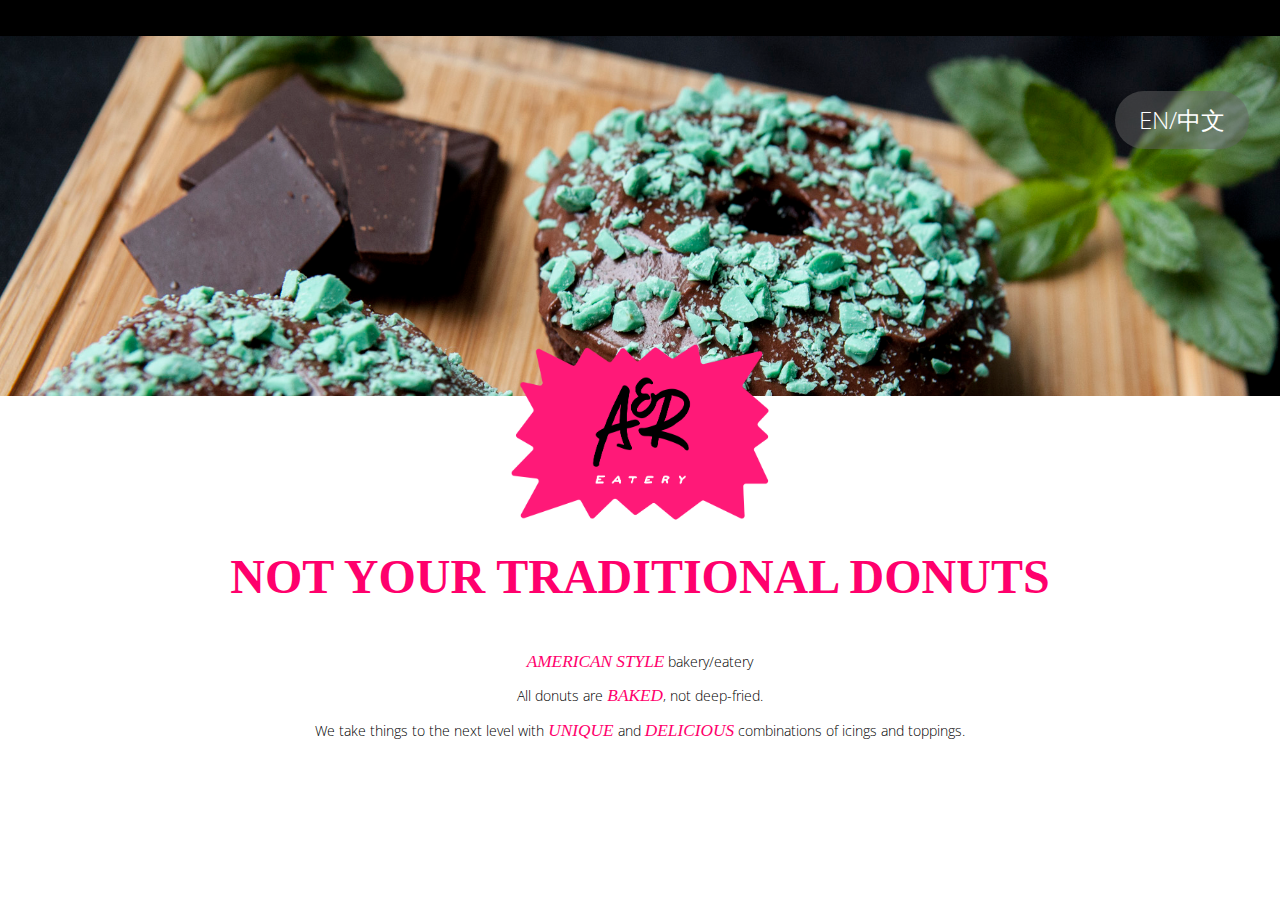
==== index.html @ 25905fc3 "made more responsive code. Issues with landing text font size" ====
<!DOCTYPE html>
<html>
<head>
  <meta charset="utf-8">
  <link href="https://fonts.googleapis.com/css?family=Open+Sans:300,400|Permanent+Marker" rel="stylesheet">
  <link rel="stylesheet" type="text/css" href="style.css">
</head>

<body>
  <div class="page-container">
    <div ng-view class="page-content">
      <div class="marquee">
        <p>Pre-order before 5pm for next-day delivery.  |  We bake and deliver 7 days a week. | Contact us: 139 1878 9324</p>
      </div>
      <div id="slider">
        <figure>
        <img src="images/IMG_0005.jpg" alt="">
        <img src="images/IMG_0007.jpg" alt="">
        <img src="images/IMG_0034.jpg" alt="">
        <img src="images/IMG_0055.jpg" alt="">
        <img src="images/IMG_0087.jpg" alt="">
        </figure>
        <button class="lang-btn">EN/中文</button>
      </div>
      <div class="logo">
        <img src="images/areatery-logo.png" alt="logo">
      </div>
<!--       <div class="landing-text">
        <h3>NOT YOUR TRADITIONAL DONUTS</h3>
        <div><span class="accent-font">AMERICAN STYLE</span><span class="general-font"> bakery/eatery</span></div>
        <p><span class="general-font">All donuts are</span><span class="accent-font"> BAKED</span><span class="general-font">, not deep-fried.</span></p>
        <p><span class="general-font">We take things to the next level with</span><span class="accent-font"> UNIQUE</span><span class="general-font"> and</span><span class="accent-font"> DELICIOUS</span><span class="general-font"> combinations of icings and toppings.</span></p>
      </div> -->
      <div class="landing-text">
        <h3>NOT YOUR TRADITIONAL DONUTS</h3>
        <p><em>AMERICAN STYLE</em> bakery/eatery</p>
        <p>All donuts are<em> BAKED</em>, not deep-fried.</p>
        <p>We take things to the next level with<em> UNIQUE</em> and<em> DELICIOUS</em> combinations of icings and toppings.</p>
      </div>
    </div>
  </div>
</body>
</html>
---- style.css ----
/* BASIC SETUP */

body { margin: 0; }

.page-container {
  position: relative;
/*  max-width: 480px;*/
  margin: 0 auto;
  background: #ffffff;
  min-height: 100vh;
  outline: none !important;
  overflow-x: hidden;
  background: white;
  animation: fadeIn 0.4s 1 ease-out;
  animation-fill-mode: forwards;
}

.page-content {
  display: block;
  padding-bottom: 100px;
  box-sizing: border-box;
  padding-top: 4vh;
}

/* MARQUEE */

/*.marquee-container {
  position: absolute;
  z-index: 1000;
  top: 0px;
  left: 0px;
  width: 100%;
  height: 40px;
  line-height: 40px;
  background: black;
  color: white;
  font-size: 14px;
  padding: 0px;
  overflow: hidden;
  border-bottom: 1px solid rgba(0,0,0,0.1);
}

.marquee {
  white-space: nowrap;
  position: absolute;
  top: 0px;
  left: 0px;
  height: 100%;
  font-weight: bold;
}*/

.marquee {
  height: 4vh;
  overflow: hidden;
  position: absolute;
  background: black;
  color: white;
  top: 0px;
  left: 0px;
  width: 100%;
  white-space: nowrap;
  display: flex;
  justify-content: center;
  align-items: center;
}

.marquee p {
 /*position: absolute;
 width: 100%;
 height: 100%;
 margin: 0;
 line-height: 50px;*/
 text-align: center;
 font-family: 'Open Sans', sans-serif;
 font-weight: 300;
 font-size: 1.6em;
 /* Starting position */
 -moz-transform:translateX(100%);
 -webkit-transform:translateX(100%);
 transform:translateX(100%);
 /* Apply animation to this element */
 -moz-animation: scroll-left 5s linear infinite;
 -webkit-animation: scroll-left 5s linear infinite;
 animation: scroll-left 10s linear infinite;
}
/* Move it (define the animation) */
@-moz-keyframes scroll-left {
 0%   { -moz-transform: translateX(100%); }
 100% { -moz-transform: translateX(-100%); }
}
@-webkit-keyframes scroll-left {
 0%   { -webkit-transform: translateX(100%); }
 100% { -webkit-transform: translateX(-100%); }
}
@keyframes scroll-left {
 0%   {
 -moz-transform: translateX(100%); /* Browser bug fix */
 -webkit-transform: translateX(100%); /* Browser bug fix */
 transform: translateX(100%);
 }
 100% {
 -moz-transform: translateX(-100%); /* Browser bug fix */
 -webkit-transform: translateX(-100%); /* Browser bug fix */
 transform: translateX(-100%);
 }
}


@keyframes slidy {/*working except slide 5 */
0% { left: 0%; }
20% { left: 0%; }
25% { left: -100%; }
45% { left: -100%; }
50% { left: -200%; }
70% { left: -200%; }
75% { left: -300%; }
95% { left: -300%; }
100% { left: -400%; }
}
@keyframes slidy2 {
0% { left: 0%; }
20% { left: 0%; }
25% { left: -100%; }
40% { left: -100%; }
45% {left: -100%; }
60% { left: -200%; }
65% { left: -200%; }
80% { left: -300%; }
85% { left: -300%; }
/*90% { left: -400%; }*/
100% { left: -400%; }
}

/* SLIDER */

div#slider {
  overflow: hidden;
  height: 40vh;
}

div#slider figure img {
  width: 20%;
  float: left;
  min-height: 40vh;
}

div#slider figure {
  position: relative;
  width: 500%;
  margin: 0;
  left: 0;
  text-align: left;
  font-size: 0;
  animation: 15s slidy2 infinite;
}

/* LANGUAGE SWITCHER */
.lang-btn {
  background-color: rgba(100,100,100,0.5);
  border: none;
  color: white;
  padding: 0.5em 1em;
  text-align: center;
  text-decoration: none;
  font-family: 'Open Sans', sans-serif;
  font-size: 1.5em;
  position: absolute;
  right: 1.3em;
  top: 3.8em;
  border-radius: 50px;
  font-weight: 300;
}

/* LOGO */

.logo {
  width: 100%;
  position: absolute;
  top: 38vh;
  left: 50%;
}

/*@media only screen and (min-width: 500px) {
    .logo {
        transform: translate(-60%);
    }
}*/

.logo img {
  height: 20vh;
  transform: translateX(-50%);
}

/* LANDING TEXT */

.landing-text {
/*  position: relative;*/
  text-align: center;
  margin-top: 17vh;
  padding: 0 2em;
}

/*@media only screen and (max-width: 500px) {
    .landing-text {
        margin-top: 45%;
    }
}*/

.landing-text h3 {
  font-family: 'Permanent Marker', cursive;
  color: #ff006c;
  font-size: 3em;
}
/*
.general-font {
  font-family: 'Open Sans', sans-serif;
  color: black;
  font-weight: 300;
  font-size: 0.9em;
}

.accent-font {
  font-family: 'Permanent Marker', cursive;
  color: #ff006c;
  font-size: 1.2em;
}
*/
.landing-text p {
  font-family: 'Open Sans', sans-serif;
  color: black;
  font-weight: 300;
  font-size: 0.9em;
}

.landing-text em {
  font-family: 'Permanent Marker', cursive;
  color: #ff006c;
  font-size: 1.2em;
}
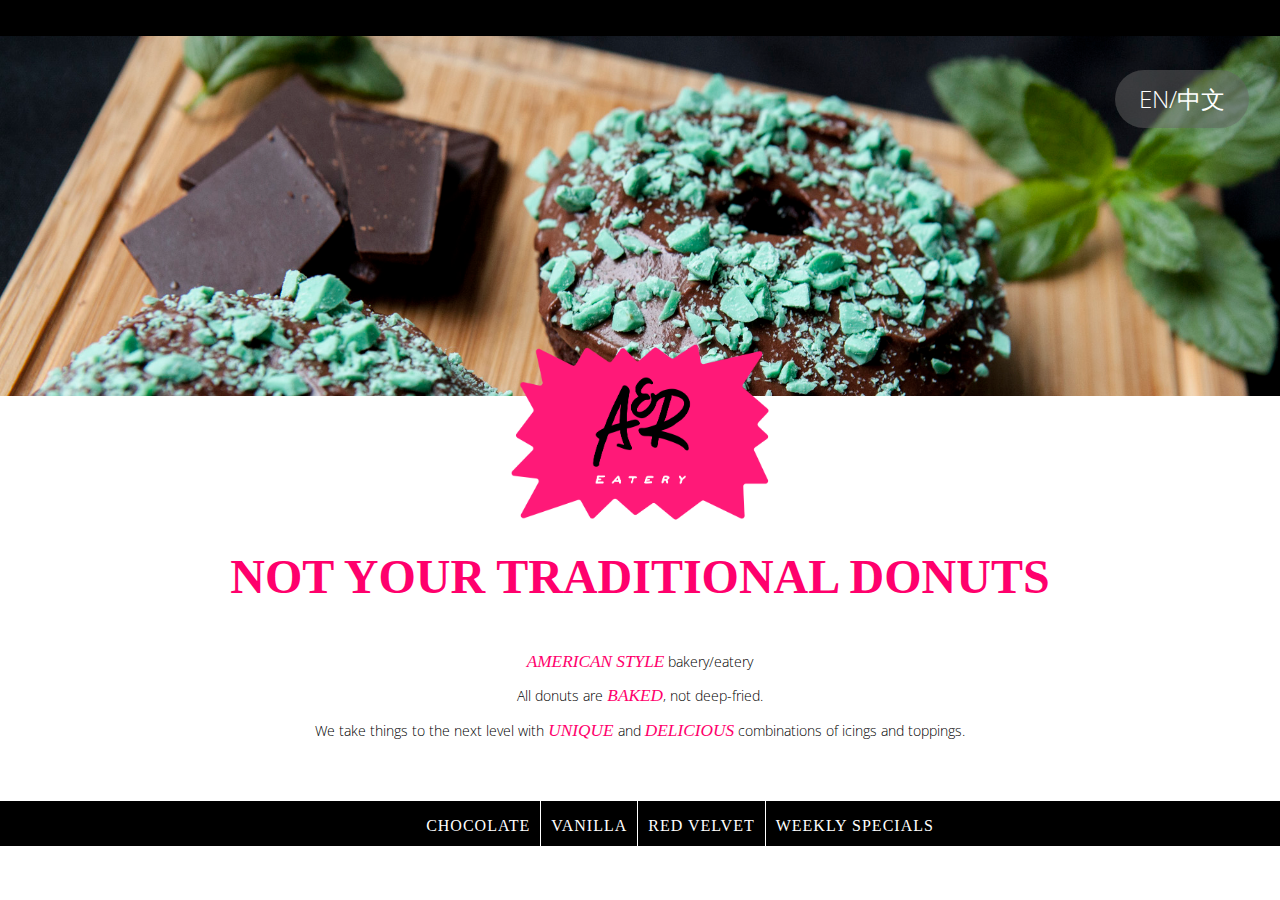
==== commit 0b09edf9: "started categories portion of footer, also fixed up language button a tiny bit" ====
--- a/index.html
+++ b/index.html
@@ -25,18 +25,30 @@
       <div class="logo">
         <img src="images/areatery-logo.png" alt="logo">
       </div>
+
 <!--       <div class="landing-text">
         <h3>NOT YOUR TRADITIONAL DONUTS</h3>
-        <div><span class="accent-font">AMERICAN STYLE</span><span class="general-font"> bakery/eatery</span></div>
+        <p><span class="accent-font">AMERICAN STYLE</span><span class="general-font"> bakery/eatery</span></p>
+
         <p><span class="general-font">All donuts are</span><span class="accent-font"> BAKED</span><span class="general-font">, not deep-fried.</span></p>
+
         <p><span class="general-font">We take things to the next level with</span><span class="accent-font"> UNIQUE</span><span class="general-font"> and</span><span class="accent-font"> DELICIOUS</span><span class="general-font"> combinations of icings and toppings.</span></p>
       </div> -->
+
       <div class="landing-text">
         <h3>NOT YOUR TRADITIONAL DONUTS</h3>
         <p><em>AMERICAN STYLE</em> bakery/eatery</p>
         <p>All donuts are<em> BAKED</em>, not deep-fried.</p>
         <p>We take things to the next level with<em> UNIQUE</em> and<em> DELICIOUS</em> combinations of icings and toppings.</p>
       </div>
+    <div class="footer">
+      <ul class="categories">
+        <li><a href="#">Chocolate</a></li>
+        <li><a href="#">Vanilla</a></li>
+        <li><a href="#">Red Velvet</a></li>
+        <li style="border-right: hidden;"><a href="#">Weekly Specials</a></li>
+      </ul>
+    </div>
     </div>
   </div>
 </body>
--- a/style.css
+++ b/style.css
@@ -166,9 +166,16 @@
   font-size: 1.5em;
   position: absolute;
   right: 1.3em;
-  top: 3.8em;
+  top: 2.9em;
   border-radius: 50px;
   font-weight: 300;
+}
+
+@media only screen and (max-width: 550px) {
+  .lang-btn {
+    padding: 0.2em .7em;
+    font-size: 1.2em;
+  }
 }
 
 /* LOGO */
@@ -238,4 +245,45 @@
   font-size: 1.2em;
 }
 
-
+.categories {
+  list-style: none;
+  height: 5vh;
+  overflow-x: auto;
+  background: black;
+  position: absolute;
+  bottom: 6vh;
+  left: 0px;
+  width: 100%;
+  display: block;
+  overflow-y: hidden;
+  white-space: nowrap;
+  font-size: 0px;
+  text-align: center;
+}
+
+.categories li {
+  float: none;
+  text-decoration: none;
+  height: 50px;
+  border-right: .5px solid white;
+  border-bottom: .5px solid white;
+  display: inline;
+  color: white;
+  line-height: 50px;
+  padding: 0px 10px;
+  text-transform: uppercase;
+  letter-spacing: 1px;
+  font-weight: normal;
+  width: auto;
+  display: inline-block;
+  font-family: 'Permanent Marker', cursive;
+  font-size: 16px;
+}
+
+.categories a {
+  color: inherit;
+  text-decoration: none;
+  font-weight: lighter;
+  display: inline-block;
+}
+
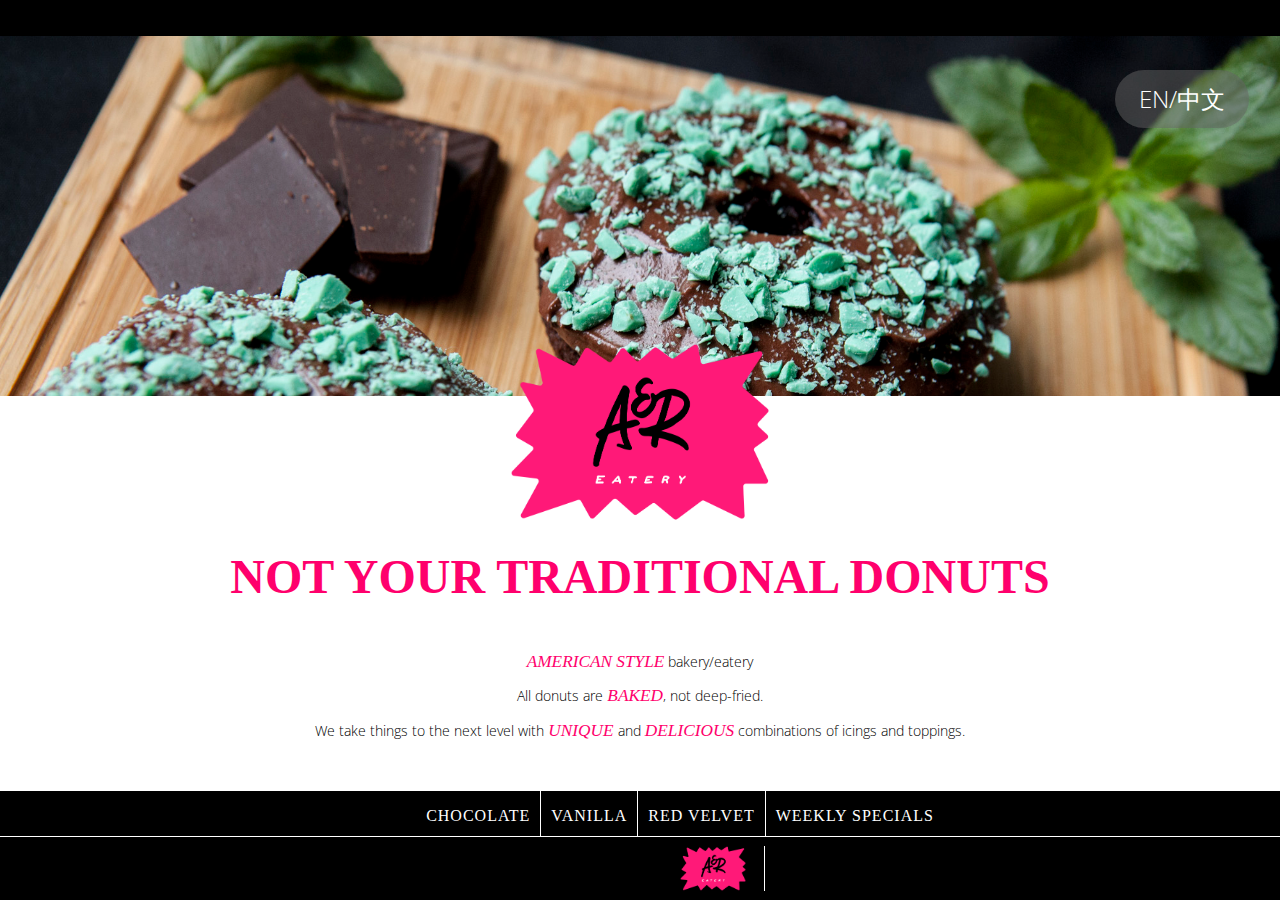
==== commit dd4b0f2d: "added image to bottom navbar, but unable to figure out how to make the navbar responsive in the way " ====
--- a/index.html
+++ b/index.html
@@ -41,14 +41,20 @@
         <p>All donuts are<em> BAKED</em>, not deep-fried.</p>
         <p>We take things to the next level with<em> UNIQUE</em> and<em> DELICIOUS</em> combinations of icings and toppings.</p>
       </div>
-    <div class="footer">
-      <ul class="categories">
-        <li><a href="#">Chocolate</a></li>
-        <li><a href="#">Vanilla</a></li>
-        <li><a href="#">Red Velvet</a></li>
-        <li style="border-right: hidden;"><a href="#">Weekly Specials</a></li>
-      </ul>
-    </div>
+      <div class="footer">
+        <ul class="categories">
+          <li><a href="#">Chocolate</a></li>
+          <li><a href="#">Vanilla</a></li>
+          <li><a href="#">Red Velvet</a></li>
+          <li><a href="#">Weekly Specials</a></li>
+        </ul>
+        <ul class="nav-bar">
+          <li><img src="images/areatery-logo.png" alt=""></li>
+          <li><a href="#">Order Now</a></li>
+          <li><a href="#">Red Velvet</a></li>
+          <li><a href="#">Weekly Specials</a></li>
+        </ul>
+      </div>
     </div>
   </div>
 </body>
--- a/style.css
+++ b/style.css
@@ -250,15 +250,17 @@
   height: 5vh;
   overflow-x: auto;
   background: black;
-  position: absolute;
-  bottom: 6vh;
+  position: fixed;
+  bottom: 7vh;
   left: 0px;
   width: 100%;
   display: block;
-  overflow-y: hidden;
-  white-space: nowrap;
+  /*overflow-y: hidden;*/
+  /*white-space: nowrap;*/
   font-size: 0px;
   text-align: center;
+  border-bottom: .5px solid white;
+  z-index: 9999;
 }
 
 .categories li {
@@ -278,6 +280,11 @@
   display: inline-block;
   font-family: 'Permanent Marker', cursive;
   font-size: 16px;
+  /*transform: translate(-10%);*/
+}
+
+.categories li:last-child {
+  border-right: hidden;
 }
 
 .categories a {
@@ -287,3 +294,58 @@
   display: inline-block;
 }
 
+/*@media only screen and (max-width: 600px) {
+  .categories li {
+
+  }
+}*/
+
+.nav-bar {
+  list-style: none;
+  height: 7vh;
+  overflow-x: auto;
+  background: black;
+  position: fixed;
+  bottom: 0;
+  left: 0px;
+  width: 100%;
+  display: block;
+  overflow-y: hidden;
+  white-space: nowrap;
+  font-size: 0px;
+  text-align: center;
+  border-top: .5px solid white;
+}
+
+/*.nav-bar li {
+  float: none;
+  text-decoration: none;
+  height: 50px;
+  border-right: .5px solid white;
+  display: inline;
+  color: white;
+  line-height: 50px;
+  padding: 0px 10px;
+  text-transform: uppercase;
+  letter-spacing: 1px;
+  font-weight: normal;
+  width: auto;
+  display: inline-block;
+  font-family: 'Permanent Marker', cursive;
+  font-size: 16px;
+  /*transform: translate(-10%);
+}*/
+
+.nav-bar img {
+  height: 5vh;
+  position: absolute;
+  bottom: 1vh;
+  border-right: .5px solid white;
+  padding-right: 2vh;
+}
+
+.footer {
+  display: table;   /* Allow the centering to work */
+  margin: 0 auto;
+}
+
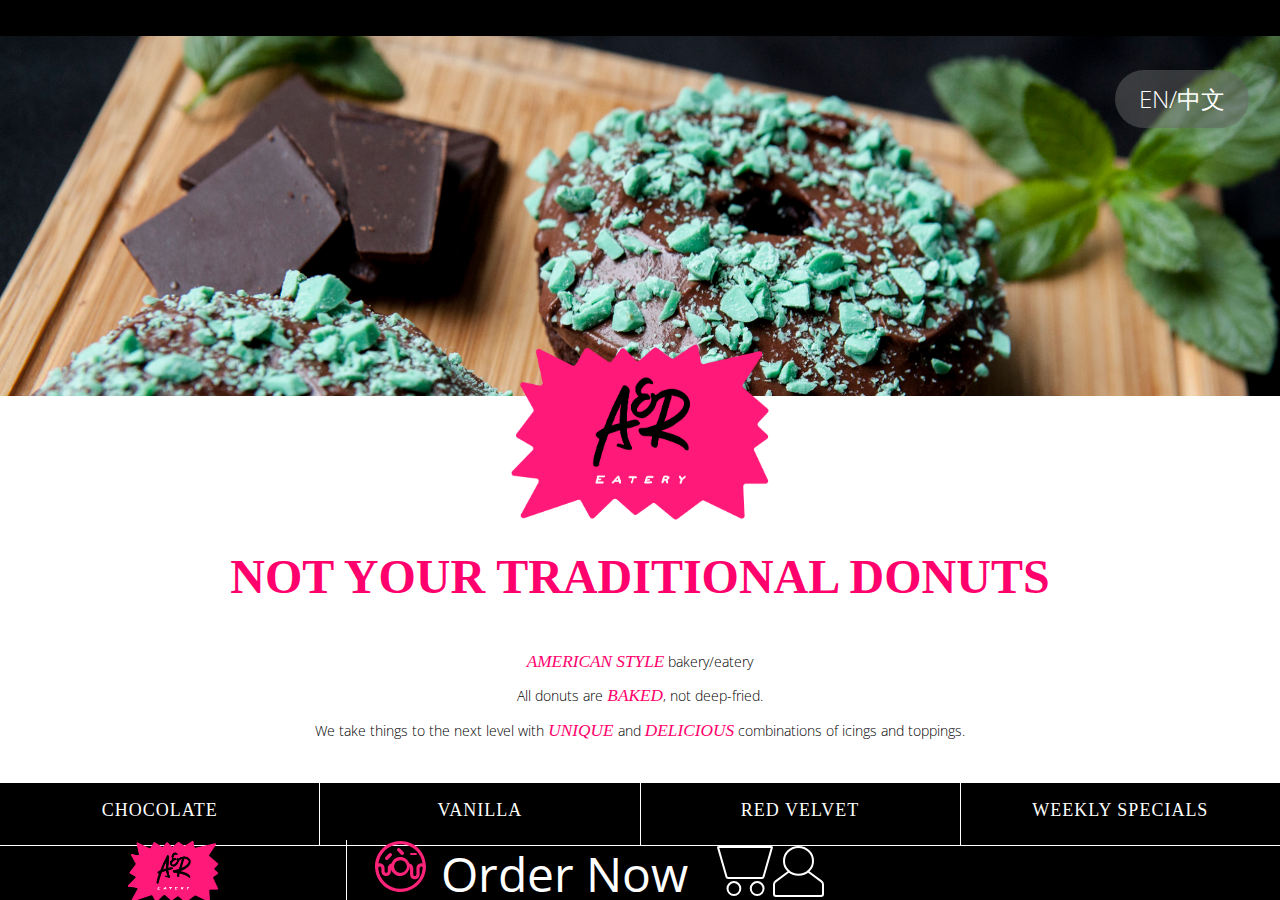
==== commit 4c1cb936: "categories of footer complete" ====
--- a/index.html
+++ b/index.html
@@ -46,13 +46,13 @@
           <li><a href="#">Chocolate</a></li>
           <li><a href="#">Vanilla</a></li>
           <li><a href="#">Red Velvet</a></li>
-          <li><a href="#">Weekly Specials</a></li>
+          <li style="border-right: hidden;"><a href="#">Weekly Specials</a></li>
         </ul>
-        <ul class="nav-bar">
-          <li><img src="images/areatery-logo.png" alt=""></li>
-          <li><a href="#">Order Now</a></li>
-          <li><a href="#">Red Velvet</a></li>
-          <li><a href="#">Weekly Specials</a></li>
+        <ul class="menu">
+          <li class="home-btn"><a href="#"><img src="images/areatery-logo.png" alt="home-button"></a></li>
+          <li class="order-now"><a href="#"><img src="images/donut-icon.svg" alt="donut-icon">Order Now</a></li>
+          <li><a href="#"><img src="images/cart-icon.svg" alt="cart-icon"></a></li>
+          <li><a href="#"><img src="images/account-icon.svg" alt="account-icon"></a></li>
         </ul>
       </div>
     </div>
--- a/style.css
+++ b/style.css
@@ -245,107 +245,102 @@
   font-size: 1.2em;
 }
 
-.categories {
+/*.categories {
   list-style: none;
   height: 5vh;
   overflow-x: auto;
   background: black;
-  position: fixed;
-  bottom: 7vh;
+  position: absolute;
+  bottom: 6vh;
   left: 0px;
   width: 100%;
   display: block;
-  /*overflow-y: hidden;*/
-  /*white-space: nowrap;*/
+  overflow-y: hidden;
+  white-space: nowrap;
   font-size: 0px;
   text-align: center;
-  border-bottom: .5px solid white;
-  z-index: 9999;
+}*/
+
+.footer {
+  height: 13vh;
+  background: black;
+  position: absolute;
+  bottom: 0;
+  left: 0px;
+  width: 100%;
+}
+
+.categories {
+/*  list-style: none;
+  height: 50%;
+  width: 100%;
+  white-space: nowrap;
+  text-align: center;*/
+  list-style: none;
+  height: 30%;
+  white-space: nowrap;
+  text-align: center;
+  display: flex;
+  justify-content: space-around;
+  align-items: center;
+  padding: 0;
+  margin: 10px 0 0 0;
 }
 
 .categories li {
-  float: none;
-  text-decoration: none;
-  height: 50px;
-  border-right: .5px solid white;
-  border-bottom: .5px solid white;
+  border-right: 1px solid white;
+  border-bottom: 1px solid white;
   display: inline;
   color: white;
   line-height: 50px;
-  padding: 0px 10px;
+   padding: 10px;
   text-transform: uppercase;
   letter-spacing: 1px;
-  font-weight: normal;
+  /* font-weight: normal; */
   width: auto;
-  display: inline-block;
+  /* display: inline-block; */
   font-family: 'Permanent Marker', cursive;
-  font-size: 16px;
-  /*transform: translate(-10%);*/
-}
-
-.categories li:last-child {
-  border-right: hidden;
+  font-size: 18px;
+  width: 100%;
 }
 
 .categories a {
   color: inherit;
   text-decoration: none;
-  font-weight: lighter;
-  display: inline-block;
-}
-
-/*@media only screen and (max-width: 600px) {
-  .categories li {
-
-  }
-}*/
-
-.nav-bar {
+}
+
+.menu {
   list-style: none;
+  height: 60%;
+  white-space: nowrap;
+  text-align: center;
+  display: flex;
+  justify-content: flex-start;
+  align-items: center;
+  padding: 0;
+  margin: 10px 0 0 0;
+}
+
+.home-btn {
+  width: 27vw;
+  border-right: solid 1px white;
+}
+
+.home-btn img {
   height: 7vh;
-  overflow-x: auto;
-  background: black;
-  position: fixed;
-  bottom: 0;
-  left: 0px;
-  width: 100%;
-  display: block;
-  overflow-y: hidden;
-  white-space: nowrap;
-  font-size: 0px;
-  text-align: center;
-  border-top: .5px solid white;
-}
-
-/*.nav-bar li {
-  float: none;
+}
+
+.order-now {
+  font-size: 3em;
+  padding: 0 0.6em;
+}
+
+.order-now a {
   text-decoration: none;
-  height: 50px;
-  border-right: .5px solid white;
-  display: inline;
-  color: white;
-  line-height: 50px;
-  padding: 0px 10px;
-  text-transform: uppercase;
-  letter-spacing: 1px;
-  font-weight: normal;
-  width: auto;
-  display: inline-block;
-  font-family: 'Permanent Marker', cursive;
-  font-size: 16px;
-  /*transform: translate(-10%);
-}*/
-
-.nav-bar img {
-  height: 5vh;
-  position: absolute;
-  bottom: 1vh;
-  border-right: .5px solid white;
-  padding-right: 2vh;
-}
-
-.footer {
-  display: table;   /* Allow the centering to work */
-  margin: 0 auto;
-}
-
+  color: white;
+  font-family: 'Open Sans', sans-serif;
+}
+
+.order-now img {
+  padding-right: 0.3em;
+}
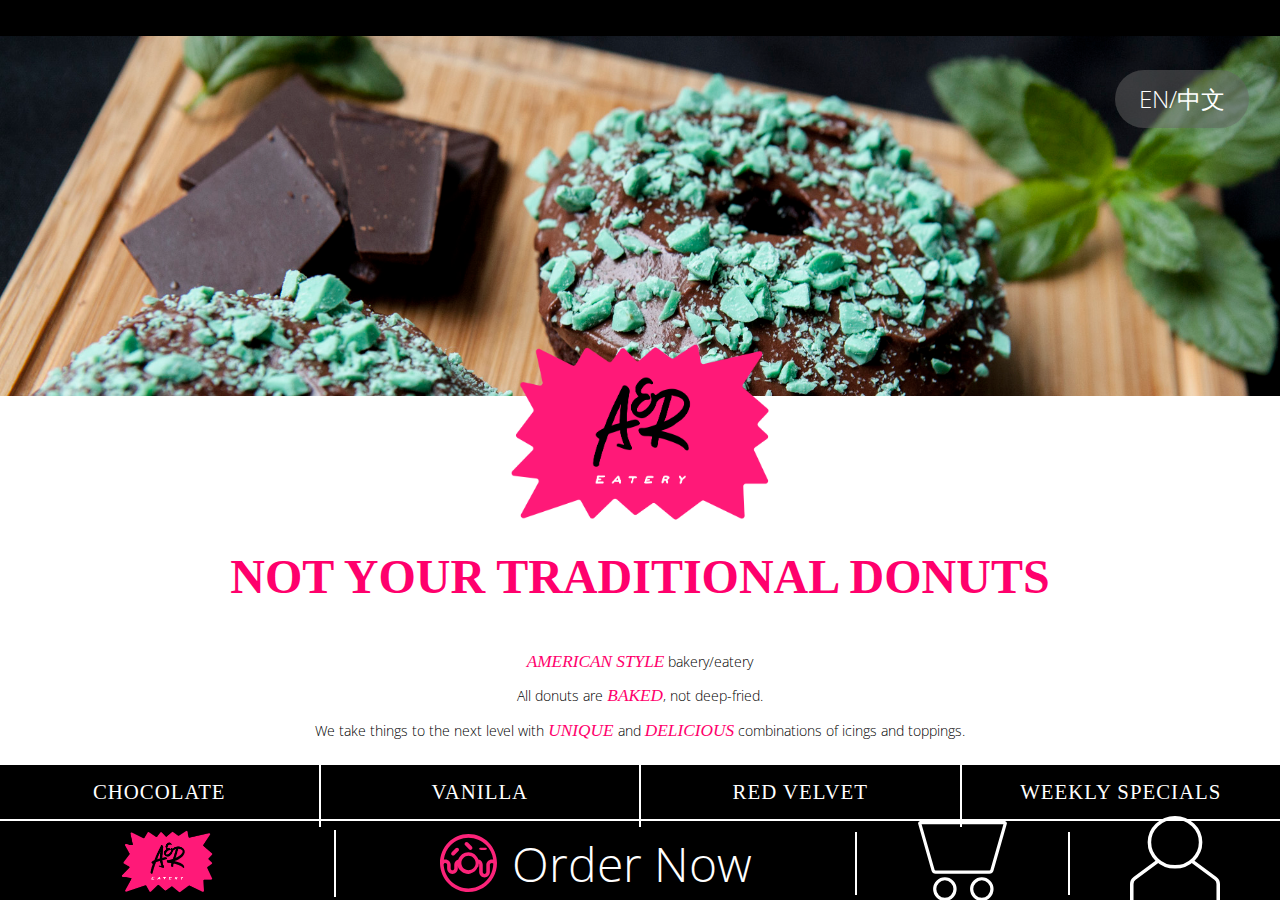
==== commit 21842585: "finished footer design" ====
--- a/index.html
+++ b/index.html
@@ -41,20 +41,21 @@
         <p>All donuts are<em> BAKED</em>, not deep-fried.</p>
         <p>We take things to the next level with<em> UNIQUE</em> and<em> DELICIOUS</em> combinations of icings and toppings.</p>
       </div>
-      <div class="footer">
-        <ul class="categories">
-          <li><a href="#">Chocolate</a></li>
-          <li><a href="#">Vanilla</a></li>
-          <li><a href="#">Red Velvet</a></li>
-          <li style="border-right: hidden;"><a href="#">Weekly Specials</a></li>
-        </ul>
-        <ul class="menu">
-          <li class="home-btn"><a href="#"><img src="images/areatery-logo.png" alt="home-button"></a></li>
-          <li class="order-now"><a href="#"><img src="images/donut-icon.svg" alt="donut-icon">Order Now</a></li>
-          <li><a href="#"><img src="images/cart-icon.svg" alt="cart-icon"></a></li>
-          <li><a href="#"><img src="images/account-icon.svg" alt="account-icon"></a></li>
-        </ul>
-      </div>
+    </div>
+    <div class="footer">
+      <ul class="categories">
+        <li><a href="#">Chocolate</a></li>
+        <li><a href="#">Vanilla</a></li>
+        <li><a href="#">Red Velvet</a></li>
+        <li style="border-right: hidden;"><a href="#">Weekly Specials</a></li>
+      </ul>
+      <div class="menu-line"></div>
+      <ul class="menu">
+        <li class="home-btn"><a href="#"><img src="images/areatery-logo.png" alt="home-button"></a></li>
+        <li class="order-now"><a href="#"><img src="images/donut-icon.svg" alt="donut-icon"><p>Order Now</p></a></li>
+        <li class="cart"><a href="#"><img src="images/cart-icon.svg" alt="cart-icon"></a></li>
+        <li class="account"><a href="#"><img src="images/account-icon.svg" alt="account-icon"></a></li>
+      </ul>
     </div>
   </div>
 </body>
--- a/style.css
+++ b/style.css
@@ -13,6 +13,7 @@
   background: white;
   animation: fadeIn 0.4s 1 ease-out;
   animation-fill-mode: forwards;
+  overflow-y: hidden;
 }
 
 .page-content {
@@ -262,7 +263,7 @@
 }*/
 
 .footer {
-  height: 13vh;
+  height: 15vh;
   background: black;
   position: absolute;
   bottom: 0;
@@ -271,36 +272,28 @@
 }
 
 .categories {
-/*  list-style: none;
-  height: 50%;
-  width: 100%;
-  white-space: nowrap;
-  text-align: center;*/
   list-style: none;
-  height: 30%;
+  height: 40%;
   white-space: nowrap;
   text-align: center;
   display: flex;
   justify-content: space-around;
   align-items: center;
   padding: 0;
-  margin: 10px 0 0 0;
+  margin: 0;
 }
 
 .categories li {
-  border-right: 1px solid white;
-  border-bottom: 1px solid white;
+  border-right: 2px solid white;
   display: inline;
   color: white;
   line-height: 50px;
-   padding: 10px;
+  padding: 10px;
   text-transform: uppercase;
   letter-spacing: 1px;
-  /* font-weight: normal; */
   width: auto;
-  /* display: inline-block; */
   font-family: 'Permanent Marker', cursive;
-  font-size: 18px;
+  font-size: 1.3em;
   width: 100%;
 }
 
@@ -309,21 +302,26 @@
   text-decoration: none;
 }
 
+.menu-line {
+  width: 100vw;
+  border-bottom: solid 2px white;
+}
+
 .menu {
   list-style: none;
-  height: 60%;
+  height: 55%;
   white-space: nowrap;
   text-align: center;
   display: flex;
   justify-content: flex-start;
   align-items: center;
-  padding: 0;
-  margin: 10px 0 0 0;
+  margin: 0;
+  padding: 5px 0 0 0;
 }
 
 .home-btn {
   width: 27vw;
-  border-right: solid 1px white;
+  border-right: solid 2px white;
 }
 
 .home-btn img {
@@ -332,15 +330,53 @@
 
 .order-now {
   font-size: 3em;
-  padding: 0 0.6em;
+  height: 7vh;
+  width: 42vw;
+  border-right: solid 2px white;
+  display: flex;
+  justify-content: center;
+  align-items: center;
 }
 
 .order-now a {
   text-decoration: none;
   color: white;
   font-family: 'Open Sans', sans-serif;
+  font-weight: 300;
+  display: flex;
+  justify-content: center;
+  align-items: center;
 }
 
 .order-now img {
   padding-right: 0.3em;
-}
+  height: 1.2em;
+}
+
+.cart {
+  width: 17vw;
+  height: 7vh;
+  border-right: solid 2px white;
+  display: flex;
+  justify-content: center;
+  align-items: center;
+}
+
+.cart img {
+  width: 7vw
+}
+
+.account {
+  width: 17vw;
+  height: 7vh;
+  display: flex;
+  justify-content: center;
+  align-items: center;
+}
+
+.account img {
+  width: 7vw;
+}
+
+
+@media only screen and (max-width: 699px)
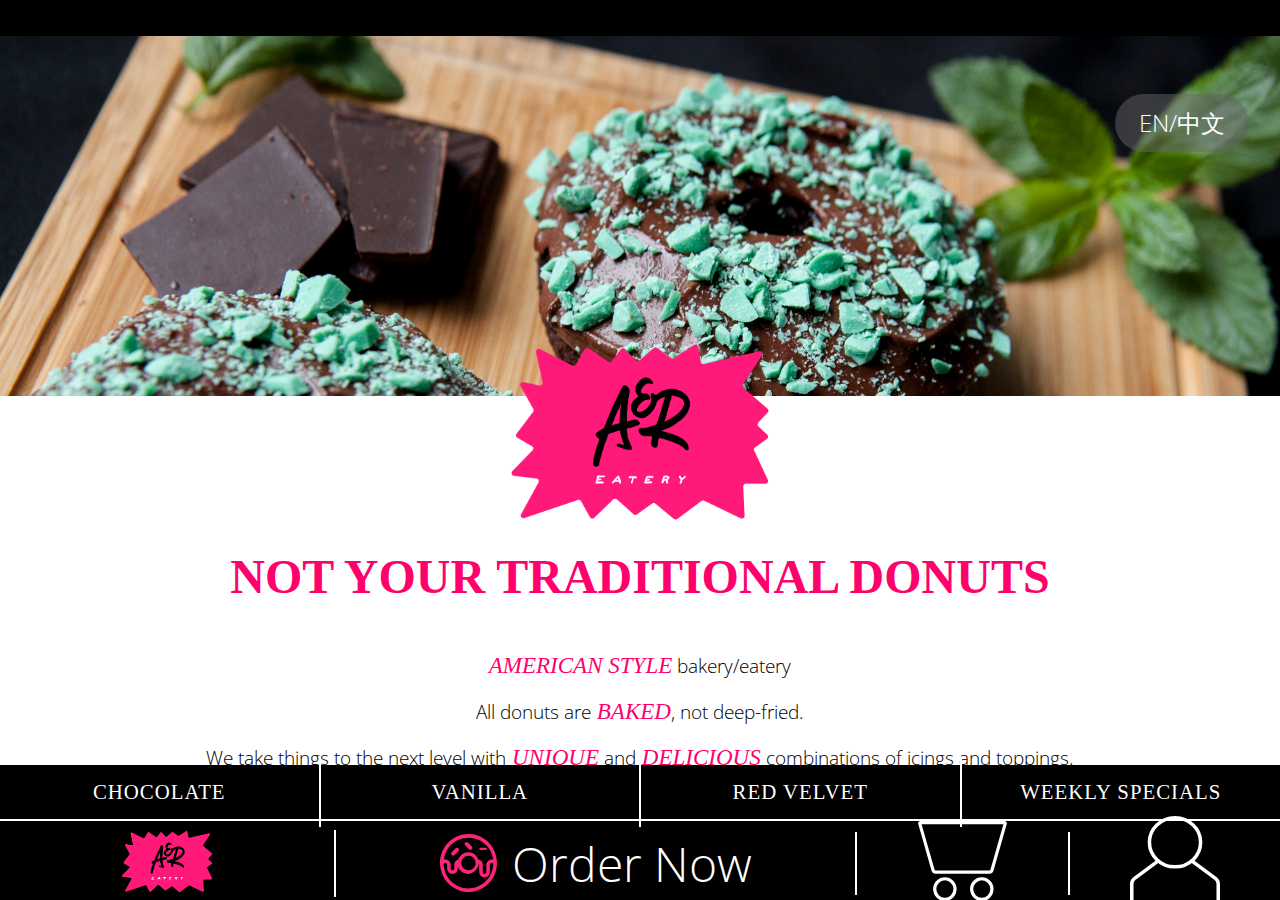
==== commit 8ab6fda4: "tweaks to footer bar" ====
--- a/index.html
+++ b/index.html
@@ -26,15 +26,6 @@
         <img src="images/areatery-logo.png" alt="logo">
       </div>
 
-<!--       <div class="landing-text">
-        <h3>NOT YOUR TRADITIONAL DONUTS</h3>
-        <p><span class="accent-font">AMERICAN STYLE</span><span class="general-font"> bakery/eatery</span></p>
-
-        <p><span class="general-font">All donuts are</span><span class="accent-font"> BAKED</span><span class="general-font">, not deep-fried.</span></p>
-
-        <p><span class="general-font">We take things to the next level with</span><span class="accent-font"> UNIQUE</span><span class="general-font"> and</span><span class="accent-font"> DELICIOUS</span><span class="general-font"> combinations of icings and toppings.</span></p>
-      </div> -->
-
       <div class="landing-text">
         <h3>NOT YOUR TRADITIONAL DONUTS</h3>
         <p><em>AMERICAN STYLE</em> bakery/eatery</p>
@@ -42,6 +33,7 @@
         <p>We take things to the next level with<em> UNIQUE</em> and<em> DELICIOUS</em> combinations of icings and toppings.</p>
       </div>
     </div>
+
     <div class="footer">
       <ul class="categories">
         <li><a href="#">Chocolate</a></li>
@@ -57,6 +49,7 @@
         <li class="account"><a href="#"><img src="images/account-icon.svg" alt="account-icon"></a></li>
       </ul>
     </div>
+
   </div>
 </body>
 </html>
--- a/style.css
+++ b/style.css
@@ -25,31 +25,6 @@
 
 /* MARQUEE */
 
-/*.marquee-container {
-  position: absolute;
-  z-index: 1000;
-  top: 0px;
-  left: 0px;
-  width: 100%;
-  height: 40px;
-  line-height: 40px;
-  background: black;
-  color: white;
-  font-size: 14px;
-  padding: 0px;
-  overflow: hidden;
-  border-bottom: 1px solid rgba(0,0,0,0.1);
-}
-
-.marquee {
-  white-space: nowrap;
-  position: absolute;
-  top: 0px;
-  left: 0px;
-  height: 100%;
-  font-weight: bold;
-}*/
-
 .marquee {
   height: 4vh;
   overflow: hidden;
@@ -66,11 +41,6 @@
 }
 
 .marquee p {
- /*position: absolute;
- width: 100%;
- height: 100%;
- margin: 0;
- line-height: 50px;*/
  text-align: center;
  font-family: 'Open Sans', sans-serif;
  font-weight: 300;
@@ -167,7 +137,7 @@
   font-size: 1.5em;
   position: absolute;
   right: 1.3em;
-  top: 2.9em;
+  top: 3.9em;
   border-radius: 50px;
   font-weight: 300;
 }
@@ -188,12 +158,6 @@
   left: 50%;
 }
 
-/*@media only screen and (min-width: 500px) {
-    .logo {
-        transform: translate(-60%);
-    }
-}*/
-
 .logo img {
   height: 20vh;
   transform: translateX(-50%);
@@ -219,25 +183,12 @@
   color: #ff006c;
   font-size: 3em;
 }
-/*
-.general-font {
-  font-family: 'Open Sans', sans-serif;
-  color: black;
-  font-weight: 300;
-  font-size: 0.9em;
-}
-
-.accent-font {
-  font-family: 'Permanent Marker', cursive;
-  color: #ff006c;
-  font-size: 1.2em;
-}
-*/
+
 .landing-text p {
   font-family: 'Open Sans', sans-serif;
   color: black;
   font-weight: 300;
-  font-size: 0.9em;
+  font-size: 1.2em;
 }
 
 .landing-text em {
@@ -245,22 +196,6 @@
   color: #ff006c;
   font-size: 1.2em;
 }
-
-/*.categories {
-  list-style: none;
-  height: 5vh;
-  overflow-x: auto;
-  background: black;
-  position: absolute;
-  bottom: 6vh;
-  left: 0px;
-  width: 100%;
-  display: block;
-  overflow-y: hidden;
-  white-space: nowrap;
-  font-size: 0px;
-  text-align: center;
-}*/
 
 .footer {
   height: 15vh;
@@ -378,5 +313,3 @@
   width: 7vw;
 }
 
-
-@media only screen and (max-width: 699px)
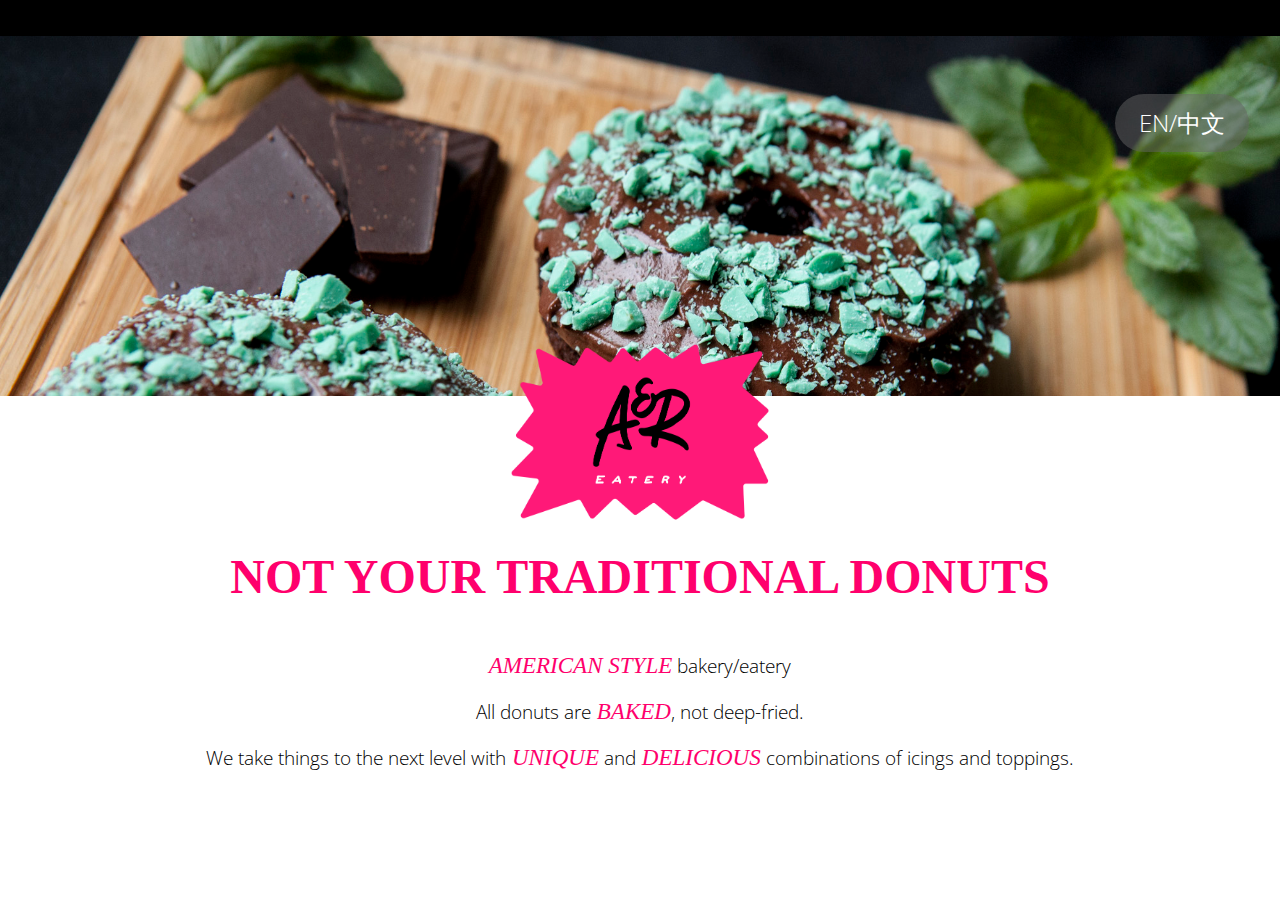
==== commit 9ec93087: "divided footer and landing page files" ====
--- a/index.html
+++ b/index.html
@@ -33,23 +33,6 @@
         <p>We take things to the next level with<em> UNIQUE</em> and<em> DELICIOUS</em> combinations of icings and toppings.</p>
       </div>
     </div>
-
-    <div class="footer">
-      <ul class="categories">
-        <li><a href="#">Chocolate</a></li>
-        <li><a href="#">Vanilla</a></li>
-        <li><a href="#">Red Velvet</a></li>
-        <li style="border-right: hidden;"><a href="#">Weekly Specials</a></li>
-      </ul>
-      <div class="menu-line"></div>
-      <ul class="menu">
-        <li class="home-btn"><a href="#"><img src="images/areatery-logo.png" alt="home-button"></a></li>
-        <li class="order-now"><a href="#"><img src="images/donut-icon.svg" alt="donut-icon"><p>Order Now</p></a></li>
-        <li class="cart"><a href="#"><img src="images/cart-icon.svg" alt="cart-icon"></a></li>
-        <li class="account"><a href="#"><img src="images/account-icon.svg" alt="account-icon"></a></li>
-      </ul>
-    </div>
-
   </div>
 </body>
 </html>
--- a/style.css
+++ b/style.css
@@ -200,7 +200,7 @@
 .footer {
   height: 15vh;
   background: black;
-  position: absolute;
+  position: fixed;
   bottom: 0;
   left: 0px;
   width: 100%;
